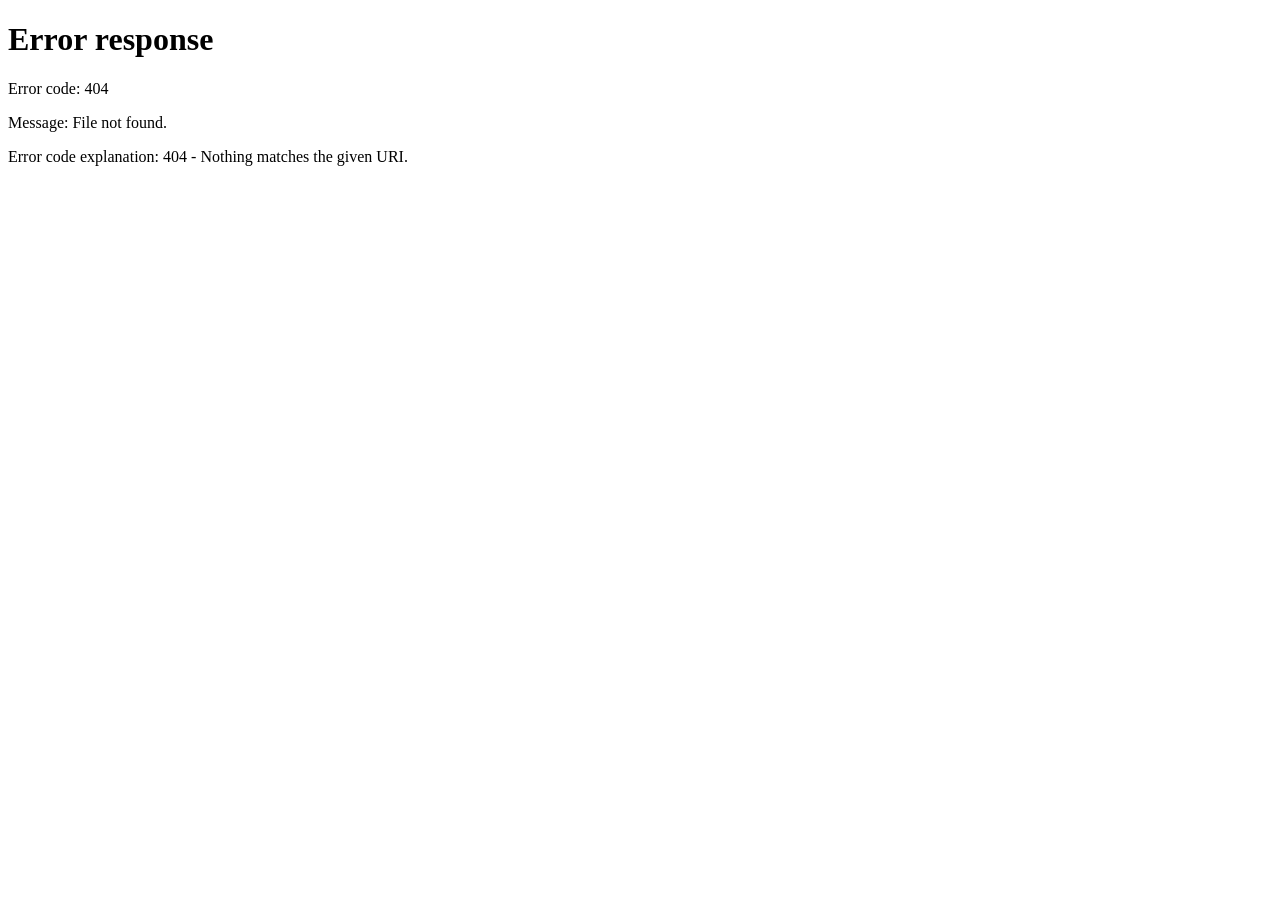
==== src/main/resources/static/index.html @ fc307466 "aplicação e teste de web design - 1" ====
<!DOCTYPE html>
<html lang="pt-BR" data-bs-theme="dark">
<head>
    <meta charset="UTF-8">
    <meta name="viewport" content="width=device-width, initial-scale=1.0">
    <title>PACTOS - Ficha de Personagem</title>
    <link href="https://cdn.jsdelivr.net/npm/bootstrap@5.3.2/dist/css/bootstrap.min.css" rel="stylesheet">
    <style>
        /* 1. IMPORTAÇÃO DAS FONTES OFICIAIS (.otf) */
        @font-face {
            font-family: 'LeopoldMedium';
            src: url('fonts/Leopold.otf') format('opentype');
        }
        @font-face {
            font-family: 'BloggerSansRegular';
            src: url('fonts/BloggerSans.otf') format('opentype');
        }

        /* 2. TIPOGRAFIA E FUNDO BASE */
        body {
            background-color: #000000;
            color: #e0e0e0;
            font-family: 'BloggerSansRegular', sans-serif;
            margin: 0; padding: 0;
            overflow-x: hidden;
            font-size: 1.1rem;
        }

        h1, h2, h3, h4, h5, h6, .fonte-leopold, .btn-blue, .nav-link, .atributo-label {
            font-family: 'LeopoldMedium', sans-serif;
            letter-spacing: 1px;
        }

        /* 3. HEADER DA FICHA */
        .pactos-header {
            display: flex; justify-content: space-between; align-items: center;
            padding: 15px 30px;
            background: linear-gradient(90deg, #020617 0%, #1e3a8a 100%);
            border-bottom: 1px solid #1b48ae;
            box-shadow: 0 4px 25px rgba(29, 78, 216, 0.4);
            position: sticky; top: 0; z-index: 1000;
        }

        .header-left { display: flex; align-items: center; gap: 20px; z-index: 2; }
        .header-right { display: flex; align-items: center; z-index: 2; }

        .menu-btn {
            background: transparent; border: none; color: #0050af;
            font-size: 2.2rem; cursor: pointer; transition: 0.3s;
        }
        .menu-btn:hover { color: #ffffff; transform: scale(1.1); text-shadow: 0 0 10px rgba(255,255,255,0.5); }

        .btn-home { color: #3b82f6; transition: 0.3s; text-decoration: none; display: flex; align-items: center;}
        .btn-home:hover { color: #ffffff; transform: scale(1.1); text-shadow: 0 0 10px rgba(255,255,255,0.3); }
        .btn-home svg { width: 30px; height: 30px; }

        /* LOGO CENTRALIZADA E COM TRUQUE DE FUNDO TRANSPARENTE */
        .pactos-logo {
            position: absolute;
            left: 50%;
            transform: translateX(-50%);
            z-index: 1;
        }

        .pactos-logo img {
            height: 45px; width: auto;
            filter: drop-shadow(0 0 10px rgba(96, 165, 250, 0.6));
            mix-blend-mode: lighten;
        }

        /* Bolinha de Perfil na Header */
        .profile-pic-placeholder {
            width: 45px; height: 45px; background-color: #0f172a;
            border-radius: 50%; border: 2px solid #3b82f6;
            cursor: pointer; transition: 0.3s;
            box-shadow: 0 0 15px rgba(59, 130, 246, 0.5);
            display: flex; justify-content: center; align-items: center;
        }
        .profile-pic-placeholder:hover { border-color: #60a5fa; transform: scale(1.1); box-shadow: 0 0 20px rgba(96, 165, 250, 0.8); }

        /* Botões Azuis Escuros */
        .btn-blue {
            background-color: #2563eb; color: white; border: none; font-size: 1.2rem;
            padding: 8px 30px; transition: 0.3s; border-radius: 6px; text-transform: uppercase;
            box-shadow: 0 0 10px rgba(11, 28, 62, 0.5);
        }
        .btn-blue:hover { background-color: #132750; color: white; transform: translateY(-3px); box-shadow: 0 8px 20px rgba(59, 130, 246, 0.6); }

        .btn-outline-blue { color: #3b82f6; border-color: #1e3a8a; background: transparent; }
        .btn-outline-blue:hover { background-color: #1e3a8a; color: white; }

        /* 4. DESIGN DO MENU LATERAL (SIDEBAR) */
        .sidebar {
            height: 100vh; width: 0; position: fixed; top: 0; left: 0;
            background: linear-gradient(180deg, #020617 0%, #1e3a8a 100%);
            border-right: 1px solid #3b82f6;
            box-shadow: 5px 0 25px rgba(29, 78, 216, 0.4);
            overflow-x: hidden; transition: 0.4s cubic-bezier(0.175, 0.885, 0.32, 1.275);
            z-index: 1040; display: flex; flex-direction: column;
        }
        .sidebar-header { padding: 30px 20px; text-align: center; border-bottom: 1px solid rgba(59, 130, 246, 0.3); }
        .sidebar-header img { width: 140px; filter: drop-shadow(0 0 10px rgba(96, 165, 250, 0.6)); mix-blend-mode: lighten; }
        .sidebar-menu { list-style: none; padding: 20px 0; margin: 0; flex-grow: 1; }
        .sidebar-menu li a {
            padding: 15px 30px; text-decoration: none; font-size: 1.2rem;
            color: #dbeafe; display: block; transition: 0.3s;
            font-family: 'LeopoldMedium', sans-serif; text-transform: uppercase;
        }
        .sidebar-menu li a:hover { color: #ffffff; background-color: rgba(59, 130, 246, 0.2); border-left: 5px solid #60a5fa; text-shadow: 0 0 8px rgba(255,255,255,0.5); }
        .sidebar-menu li a.inativo { color: #64748b; cursor: default; }
        .sidebar-menu li a.inativo:hover { background-color: transparent; border-left: none; }
        .overlay {
            position: fixed; top: 0; left: 0; width: 100%; height: 100%;
            background: rgba(2, 6, 23, 0.85); backdrop-filter: blur(4px);
            z-index: 1030; display: none; opacity: 0; transition: opacity 0.4s;
        }
        .overlay.active { display: block; opacity: 1; }

        /* 5. LAYOUT DA FICHA */
        .ficha-container { max-width: 1400px; margin: 0 auto; padding: 40px 30px; }

        .info-box { background-color: #0f172a; padding: 25px; border-radius: 12px; border: 1px solid #1e3a8a; box-shadow: 0 10px 25px rgba(2, 6, 23, 0.8); height: 100%; }

        /* UPLOAD DE AVATAR */
        .avatar-preview {
            width: 140px; height: 140px; border-radius: 50%; border: 3px dashed #1e3a8a;
            background-color: #080b12; background-image: url('https://via.placeholder.com/140/080b12/888888?text=FOTO');
            background-size: cover; background-position: center; cursor: pointer; transition: 0.3s;
            display: flex; align-items: center; justify-content: center; position: relative; overflow: hidden;
            margin: 0 auto 25px auto; box-shadow: 0 5px 15px rgba(0,0,0,0.6);
        }
        .avatar-preview:hover { border-color: #3b82f6; box-shadow: 0 0 20px rgba(30, 58, 138, 0.6); }
        .avatar-preview::after {
            content: '📷 Trocar'; position: absolute; bottom: 0; background: rgba(2, 6, 23, 0.85);
            color: white; width: 100%; text-align: center; font-size: 0.9rem; padding: 5px 0;
            opacity: 0; transition: 0.3s; font-family: 'BloggerSansRegular';
        }
        .avatar-preview:hover::after { opacity: 1; }

        /* Campos de Input Genéricos */
        .form-control { background-color: #080b12; border: 1px solid #1e3a8a; color: white; transition: 0.3s; }
        .form-control:focus { background-color: #0f172a; border-color: #3b82f6; color: white; box-shadow: 0 0 8px rgba(30, 58, 138, 0.5); }
        label { color: #94a3b8; font-size: 1rem; margin-bottom: 5px; }
        .section-title { color: #ffffff; text-shadow: 0 0 10px rgba(30, 58, 138, 0.8); text-align: center; margin-bottom: 25px; font-size: 1.8rem; }

        /* =========================================================
            A MÁGICA DA ESTRELA DE ATRIBUTOS (COM PROPORÇÃO REAL)
            ========================================================= */
        .estrela-container {
            position: relative;
            width: 100%;
            max-width: 400px; /* Tamanho máximo da estrela */
            margin: 20px auto;
            /* Removemos o background-image daqui! */
        }

        /* A imagem dita o tamanho exato do container agora */
        .estrela-img {
            width: 100%;
            height: auto;
            display: block;
        }

        .ponta-atributo {
            position: absolute;
            width: 80px; height: 80px;
            display: flex; flex-direction: column;
            justify-content: center; align-items: center;
            transform: translate(-50%, -50%);
            /* DICA DE CALIBRAÇÃO: Retire os comentários da linha abaixo para ver caixas vermelhas e ajudar a alinhar! */
            /* border: 2px solid red; background-color: rgba(255,0,0,0.3); */
        }

        /* Coordenadas - Pode alterar as percentagens se precisar de afinar! */
        .ponta-will { top: 12%; left: 50%; }
        .ponta-agi  { top: 32%; left: 85%; }
        .ponta-int  { top: 68%; left: 85%; }
        .ponta-car  { top: 88%; left: 50%; }
        .ponta-con  { top: 68%; left: 15%; }
        .ponta-rig  { top: 32%; left: 15%; }

        .ponta-meio { top: 50%; left: 50%; }

        .estrela-label {
            color: #60a5fa;
            font-size: 1.2rem;
            margin-bottom: -5px;
            text-shadow: 1px 1px 5px rgba(0,0,0,1);
            font-family: 'LeopoldMedium';
            z-index: 2;
        }

        .estrela-input {
            width: 100%; text-align: center; font-size: 2.6rem;
            border: none; background: transparent; color: white;
            transition: 0.3s; font-family: 'LeopoldMedium';
            text-shadow: 2px 2px 8px rgba(0,0,0,1);
            z-index: 2;
        }
        .estrela-input:focus { outline: none; text-shadow: 0 0 15px rgba(96, 165, 250, 1); }
        .input-meio { font-size: 3.8rem; color: #93c5fd; margin-top: 10px; }

        /* BARRAS DE STATUS */
        .bar-container { position: relative; height: 35px; background-color: #080b12; border-radius: 6px; margin-bottom: 10px; overflow: hidden; border: 1px solid #1e3a8a; box-shadow: inset 0 2px 5px rgba(0,0,0,0.8); }
        .bar-fill { height: 100%; transition: width 0.4s cubic-bezier(0.175, 0.885, 0.32, 1.275); }
        .bar-text { position: absolute; width: 100%; text-align: center; font-size: 1.2rem; line-height: 35px; text-shadow: 1px 1px 3px rgba(0,0,0,0.9); pointer-events: none; font-family: 'LeopoldMedium'; letter-spacing: 1px;}

        .bg-vida { background: linear-gradient(90deg, #5a0000, #dc3545); }
        .bg-sanidade { background: linear-gradient(90deg, #001f5c, #0d6efd); }
        .bg-energia { background: linear-gradient(90deg, #8a6700, #ffc107); color: black; text-shadow: none; }

        .status-inputs input { text-align: center; font-family: 'LeopoldMedium'; font-size: 1.3rem; background-color: #080b12; color: white; border: 1px solid #1e3a8a; border-radius: 4px; padding: 5px; width: 70px;}
        .status-inputs input:focus { border-color: #3b82f6; outline: none; }

        /* ABAS E TABELAS */
        .nav-tabs { border-bottom: 1px solid #1e3a8a; margin-top: 40px; }
        .nav-tabs .nav-link { color: #64748b; border: none; font-size: 1.3rem; padding: 15px 25px; transition: 0.3s; }
        .nav-tabs .nav-link:hover { color: #cbd5e1; }
        .nav-tabs .nav-link.active { background-color: transparent; color: #60a5fa; border-bottom: 3px solid #3b82f6; text-shadow: 0 0 8px rgba(30, 58, 138, 0.6);}

        .tab-content { background-color: #0f172a; border: 1px solid #1e3a8a; border-top: none; padding: 30px; border-radius: 0 0 12px 12px; box-shadow: 0 10px 25px rgba(2, 6, 23, 0.8);}
        .search-line { border: none; border-bottom: 2px solid #032660; background: transparent; color: white; border-radius: 0; padding: 8px 0; width: 100%; transition: 0.3s; font-size: 1.1rem; }
        .search-line:focus { outline: none; border-color: #3b82f6; }

        .item-list-box { background-color: #080b12; border-radius: 6px; margin-bottom: 10px; border: 1px solid #1e3a8a; }
        .item-header { padding: 15px; cursor: pointer; display: flex; align-items: center; color: #e0e0e0; transition: background 0.2s; }
        .item-header:hover { background-color: #0f172a; }
        .item-body { padding: 15px; border-top: 1px solid #1e3a8a; background-color: #020617; display: none; }
        .item-title-input { background: transparent; border: none; color: white; font-family: 'LeopoldMedium'; font-size: 1.3rem; width: 100%; outline: none; }
        .item-title-input:focus { border-bottom: 1px solid #3b82f6; }
        .chevron { transition: transform 0.3s ease; margin-right: 15px; color: #60a5fa; font-family: 'LeopoldMedium'; }

        .pericias-header { display: flex; font-family: 'LeopoldMedium'; font-size: 1.2rem; border-bottom: 2px solid #1e3a8a; padding-bottom: 15px; margin-bottom: 15px; color: #60a5fa; }
        .pericia-row { display: flex; align-items: center; padding: 10px 0; border-bottom: 1px solid #1e3a8a; transition: 0.2s; }
        .pericia-row:hover { background-color: #080b12; }
        .pericia-nome { flex: 3; color: #e0e0e0; font-family: 'LeopoldMedium'; font-size: 1.2rem; }
        .pericia-atb { flex: 2; color: #94a3b8; text-align: center; font-size: 1rem; }
        .pericia-treino { flex: 1.5; display: flex; justify-content: center; }
        .pericia-treino select { background-color: #0f172a; color: white; border: 1px solid #1e3a8a; border-radius: 4px; padding: 4px 8px; outline: none; cursor: pointer; }
        .pericia-treino select:focus { border-color: #3b82f6; }
        .pericia-bonus { flex: 1.5; display: flex; justify-content: center; }
        .pericia-bonus input { width: 45px; background: transparent; border: none; border-bottom: 1px solid #1e3a8a; color: white; text-align: center; outline: none; font-family: 'LeopoldMedium'; font-size: 1.2rem;}
        .pericia-bonus input:focus { border-bottom-color: #3b82f6; }
        .pericia-total { flex: 1.5; text-align: center; font-family: 'LeopoldMedium'; font-size: 1.4rem; color: #60a5fa; }
    </style>
</head>
<body>

<div id="pactosSidebar" class="sidebar">
    <div class="sidebar-header">
        <img src="assets/PACTOS.jpg" alt="PACTOS RPG">
    </div>
    <ul class="sidebar-menu">
        <li><a href="home.html">INÍCIO</a></li>
        <li><a href="perfil.html">MEU PERFIL</a></li>
        <li><a href="fichas.html">AGENTES</a></li>
        <li><a href="#" class="inativo">CAMPANHAS (EM BREVE)</a></li>
    </ul>
    <div style="padding: 20px; border-top: 1px solid rgba(59, 130, 246, 0.3); margin-top: auto;">
        <button onclick="fazerLogout()" class="btn btn-outline-danger w-100" style="font-family: 'LeopoldMedium'; font-size: 1.2rem; border-width: 2px;">SAIR</button>
    </div>
</div>
<div id="menuOverlay" class="overlay" onclick="toggleMenu()"></div>

<header class="pactos-header">
    <div class="header-left">
        <button class="menu-btn" onclick="toggleMenu()">☰</button>
        <a href="fichas.html" class="btn-home" title="Voltar para Meus Agentes">
            <svg viewBox="0 0 24 24" fill="currentColor">
                <path d="M20,11V13H8L13.5,18.5L12.08,19.92L4.16,12L12.08,4.08L13.5,5.5L8,11H20Z"></path>
            </svg>
        </a>
    </div>

    <div class="pactos-logo">
        <img src="assets/PACTOS.jpg" alt="PACTOS RPG">
    </div>

    <div class="header-right">
        <button onclick="salvarFicha()" class="btn btn-blue">SALVAR FICHA</button>
    </div>
</header>

<div class="ficha-container">
    <div class="row g-4">

        <div class="col-lg-4">
            <div class="info-box">
                <div class="avatar-upload-container text-center">
                    <input type="file" id="inputFoto" accept="image/*" style="display: none;" onchange="enviarParaNuvem(event)">
                    <div class="avatar-preview" id="imagemPreview" onclick="document.getElementById('inputFoto').click()"></div>
                </div>

                <div class="mb-3">
                    <label>Nome do Personagem</label>
                    <input type="text" id="ficha-nome" class="form-control" placeholder="Digite o nome...">
                </div>
                <div class="mb-3">
                    <label>Jogador</label>
                    <input type="text" id="ficha-jogador" class="form-control" placeholder="Seu nome...">
                </div>
                <div class="mb-3">
                    <label>Origem</label>
                    <input type="text" id="ficha-origem" class="form-control" placeholder="Sua origem...">
                </div>
                <div class="row g-2">
                    <div class="col-6">
                        <label>Nível</label>
                        <input type="number" id="ficha-nivel" class="form-control" value="0">
                    </div>
                    <div class="col-6">
                        <label>Idade</label>
                        <input type="number" id="ficha-idade" class="form-control" placeholder="Anos">
                    </div>
                </div>
            </div>
        </div>

        <div class="col-lg-4">
            <div class="info-box d-flex flex-column justify-content-center align-items-center">
                <h2 class="section-title fonte-leopold">ATRIBUTOS</h2>

                <div class="estrela-container">
                    <img src="assets/atbpactos.png" alt="Estrela de Atributos" class="estrela-img">

                    <div class="ponta-atributo ponta-will">
                        <div class="estrela-label">WILL</div>
                        <input type="number" id="attr-will" class="estrela-input" value="0">
                    </div>
                    <div class="ponta-atributo ponta-agi">
                        <div class="estrela-label">AGI</div>
                        <input type="number" id="attr-agi" class="estrela-input" value="0">
                    </div>
                    <div class="ponta-atributo ponta-int">
                        <div class="estrela-label">INT</div>
                        <input type="number" id="attr-int" class="estrela-input" value="0">
                    </div>
                    <div class="ponta-atributo ponta-car">
                        <div class="estrela-label">CAR</div>
                        <input type="number" id="attr-car" class="estrela-input" value="0">
                    </div>
                    <div class="ponta-atributo ponta-con">
                        <div class="estrela-label">CON</div>
                        <input type="number" id="attr-con" class="estrela-input" value="0">
                    </div>
                    <div class="ponta-atributo ponta-rig">
                        <div class="estrela-label">RIG</div>
                        <input type="number" id="attr-rig" class="estrela-input" value="0">
                    </div>

                    <div class="ponta-atributo ponta-meio">
                        <input type="number" id="attr-meio" class="estrela-input input-meio" value="0">
                    </div>
                </div>
            </div>
        </div>

        <div class="col-lg-4">
            <div class="info-box d-flex flex-column justify-content-center">
                <h2 class="section-title fonte-leopold">STATUS</h2>

                <div class="bar-container">
                    <div class="bar-fill bg-vida" id="barra-vida" style="width: 100%;"></div>
                    <div class="bar-text" id="texto-vida">Pontos de Vida (PV) - 10/10</div>
                </div>
                <div class="d-flex justify-content-between mb-4 status-inputs">
                    <input type="number" id="atual-vida" value="10" oninput="atualizarBarra('vida')">
                    <input type="number" id="maximo-vida" value="10" oninput="atualizarBarra('vida')">
                </div>

                <div class="bar-container">
                    <div class="bar-fill bg-sanidade" id="barra-sanidade" style="width: 100%;"></div>
                    <div class="bar-text" id="texto-sanidade">Sanidade (SAN) - 70/70</div>
                </div>
                <div class="d-flex justify-content-between mb-4 status-inputs">
                    <input type="number" id="atual-sanidade" value="70" oninput="atualizarBarra('sanidade')">
                    <input type="number" id="maximo-sanidade" value="70" oninput="atualizarBarra('sanidade')">
                </div>

                <div class="bar-container">
                    <div class="bar-fill bg-energia" id="barra-energia" style="width: 100%;"></div>
                    <div class="bar-text" id="texto-energia">Energia Vital (EV) - 1/1</div>
                </div>
                <div class="d-flex justify-content-between mb-2 status-inputs">
                    <input type="number" id="atual-energia" value="1" oninput="atualizarBarra('energia')">
                    <input type="number" id="maximo-energia" value="1" oninput="atualizarBarra('energia')">
                </div>
            </div>
        </div>

    </div>

    <ul class="nav nav-tabs fonte-leopold" id="fichaTabs" role="tablist">
        <li class="nav-item" role="presentation"><button class="nav-link active" data-bs-toggle="tab" data-bs-target="#pericias" type="button" role="tab">PERÍCIAS</button></li>
        <li class="nav-item" role="presentation"><button class="nav-link" data-bs-toggle="tab" data-bs-target="#pactos" type="button" role="tab">PACTOS</button></li>
        <li class="nav-item" role="presentation"><button class="nav-link" data-bs-toggle="tab" data-bs-target="#inventario" type="button" role="tab">INVENTÁRIO</button></li>
    </ul>

    <div class="tab-content" id="fichaTabsContent">
        <div class="tab-pane fade show active" id="pericias" role="tabpanel">
            <div class="pericias-header">
                <div style="flex: 3;">Perícia</div>
                <div style="flex: 2; text-align: center;">Atributo</div>
                <div style="flex: 1.5; text-align: center;">Treino</div>
                <div style="flex: 1.5; text-align: center;">Bônus</div>
                <div style="flex: 1.5; text-align: center;">Total</div>
            </div>
            <div id="lista-pericias"></div>
        </div>
        <div class="tab-pane fade" id="pactos" role="tabpanel">
            <div class="d-flex justify-content-between align-items-end mb-4">
                <div class="w-50"><input type="text" id="buscaPactos" class="search-line" placeholder="Filtrar pactos..."></div>
                <div class="d-flex flex-column align-items-end"><button class="btn btn-outline-blue btn-sm py-2 px-3 fonte-leopold" onclick="adicionarItem('pactos')">NOVO PACTO</button></div>
            </div>
            <div id="lista-pactos"></div>
        </div>
        <div class="tab-pane fade" id="inventario" role="tabpanel">
            <div class="d-flex justify-content-between align-items-end mb-4">
                <div class="w-50"><input type="text" id="buscaInventario" class="search-line" placeholder="Filtrar itens..."></div>
                <div class="d-flex flex-column align-items-end"><button class="btn btn-outline-blue btn-sm py-2 px-3 fonte-leopold" onclick="adicionarItem('inventario')">NOVO ITEM</button></div>
            </div>
            <div id="lista-inventario"></div>
        </div>
    </div>
</div>

<script src="https://cdn.jsdelivr.net/npm/bootstrap@5.3.2/dist/js/bootstrap.bundle.min.js"></script>

<script>
    function toggleMenu() {
        const sidebar = document.getElementById("pactosSidebar");
        const overlay = document.getElementById("menuOverlay");
        if (sidebar.style.width === "300px") {
            sidebar.style.width = "0";
            overlay.classList.remove("active");
            setTimeout(() => overlay.style.display = "none", 400);
        } else {
            overlay.style.display = "block";
            setTimeout(() => overlay.classList.add("active"), 10);
            sidebar.style.width = "300px";
        }
    }

    function fazerLogout() {
        if(confirm("Tem certeza que deseja sair da sua conta?")) {
            localStorage.removeItem('usuarioLogado');
            window.location.href = "login.html";
        }
    }

    function adicionarItem(abaId) {
        const container = document.getElementById(`lista-${abaId}`);
        const itemId = Date.now();
        const itemHTML = `
            <div class="item-list-box" id="item-${itemId}">
                <div class="item-header" onclick="toggleItem(${itemId})">
                    <span class="chevron" id="chevron-${itemId}">v</span>
                    <input type="text" class="item-title-input" value="Nova Habilidade" onclick="event.stopPropagation()">
                </div>
                <div class="item-body" id="body-${itemId}">
                    <textarea class="form-control bg-dark text-white border-secondary mb-3" rows="3" placeholder="Descreva os efeitos e regras aqui..."></textarea>
                    <div class="d-flex justify-content-end">
                        <button class="btn btn-sm btn-danger fonte-leopold px-3" onclick="removerItem(${itemId})">EXCLUIR</button>
                    </div>
                </div>
            </div>
        `;
        container.insertAdjacentHTML('beforeend', itemHTML);
    }

    function toggleItem(id) {
        const body = document.getElementById(`body-${id}`);
        const chevron = document.getElementById(`chevron-${id}`);
        if (body.style.display === 'block') { body.style.display = 'none'; chevron.style.transform = 'rotate(0deg)';
        } else { body.style.display = 'block'; chevron.style.transform = 'rotate(180deg)'; }
    }

    function removerItem(id) { document.getElementById(`item-${id}`).remove(); }

    const periciasBase = [
        { nome: "Atletismo", atb: "CON / WILL" }, { nome: "Atualidades", atb: "INT / CAR" },
        { nome: "Atuação", atb: "INT / CAR" }, { nome: "Ciências", atb: "INT" },
        { nome: "Diplomacia", atb: "INT / CAR" }, { nome: "Enganação", atb: "INT / CAR" },
        { nome: "Fortitude", atb: "CON / WILL" }, { nome: "Furtividade", atb: "AGI" },
        { nome: "Iniciativa", atb: "AGI" }, { nome: "Intimidação", atb: "INT / CAR" },
        { nome: "Intuição", atb: "INT" }, { nome: "Investigação", atb: "INT / WILL" },
        { nome: "Medicina", atb: "INT / WILL" }, { nome: "Lábia", atb: "CAR / AGI" },
        { nome: "Luta", atb: "RIG / WILL" }, { nome: "Pilotagem", atb: "AGI / WILL" },
        { nome: "Pontaria", atb: "AGI / WILL" }, { nome: "Profissão", atb: "INT" },
        { nome: "Percepção", atb: "AGI / WILL" }, { nome: "Persuasão", atb: "CAR / INT" },
        { nome: "Prestidigitação", atb: "AGI / CAR" }, { nome: "Reflexo", atb: "AGI / WILL" },
        { nome: "Religião", atb: "INT / WILL" }, { nome: "Sobrevivência", atb: "INT / WILL" },
        { nome: "Tática", atb: "INT" }, { nome: "Tecnologia", atb: "INT" }, { nome: "Vontade", atb: "WILL" }
    ];

    function renderizarPericias() {
        const container = document.getElementById('lista-pericias');
        let html = '';
        periciasBase.forEach((p, index) => {
            html += `
            <div class="pericia-row">
                <div class="pericia-nome">🎲 ${p.nome}</div>
                <div class="pericia-atb">( ${p.atb} )</div>
                <div class="pericia-treino">
                    <select id="treino-${index}" onchange="calcularPericia(${index})">
                        <option value="0">0</option> <option value="5">5</option>
                        <option value="10">10</option> <option value="15">15</option>
                        <option value="20">20</option>
                    </select>
                </div>
                <div class="pericia-bonus"><input type="number" id="bonus-${index}" value="0" oninput="calcularPericia(${index})"></div>
                <div class="pericia-total" id="total-${index}">0</div>
            </div>`;
        });
        container.innerHTML = html;
    }

    function calcularPericia(index) {
        const treino = parseInt(document.getElementById(`treino-${index}`).value) || 0;
        const bonus = parseInt(document.getElementById(`bonus-${index}`).value) || 0;
        document.getElementById(`total-${index}`).innerText = treino + bonus;
    }

    renderizarPericias();

    function atualizarBarra(tipo) {
        const atual = parseInt(document.getElementById(`atual-${tipo}`).value) || 0;
        const maximo = parseInt(document.getElementById(`maximo-${tipo}`).value) || 1;
        let porcentagem = (atual / maximo) * 100;
        if (porcentagem > 100) porcentagem = 100;
        if (porcentagem < 0) porcentagem = 0;
        document.getElementById(`barra-${tipo}`).style.width = `${porcentagem}%`;
        let nomeStatus = '';
        if (tipo === 'vida') nomeStatus = 'Pontos de Vida (PV)';
        if (tipo === 'sanidade') nomeStatus = 'Sanidade (SAN)';
        if (tipo === 'energia') nomeStatus = 'Energia Vital (EV)';
        document.getElementById(`texto-${tipo}`).innerText = `${nomeStatus} - ${atual}/${maximo}`;
    }

    function empacotarLista(abaId) {
        const container = document.getElementById(`lista-${abaId}`);
        const itens = container.querySelectorAll('.item-list-box');
        let pacote = [];
        itens.forEach(item => {
            const titulo = item.querySelector('.item-title-input').value;
            const descricao = item.querySelector('textarea').value;
            pacote.push({ titulo, descricao });
        });
        return JSON.stringify(pacote);
    }

    function desempacotarLista(abaId, dadosJson) {
        if (!dadosJson) return;
        const itensSalvos = JSON.parse(dadosJson);
        const container = document.getElementById(`lista-${abaId}`);
        container.innerHTML = '';
        itensSalvos.forEach(item => {
            const itemId = Date.now() + Math.random().toString().substring(2, 8);
            const itemHTML = `
                <div class="item-list-box" id="item-${itemId}">
                    <div class="item-header" onclick="toggleItem('${itemId}')">
                        <span class="chevron" id="chevron-${itemId}">v</span>
                        <input type="text" class="item-title-input" value="${item.titulo}" onclick="event.stopPropagation()">
                    </div>
                    <div class="item-body" id="body-${itemId}">
                        <textarea class="form-control bg-dark text-white border-secondary mb-3" rows="3">${item.descricao}</textarea>
                        <div class="d-flex justify-content-end">
                            <button class="btn btn-sm btn-danger fonte-leopold px-3" onclick="removerItem('${itemId}')">EXCLUIR</button>
                        </div>
                    </div>
                </div>
            `;
            container.insertAdjacentHTML('beforeend', itemHTML);
        });
    }

    const urlParams = new URLSearchParams(window.location.search);
    const agenteId = urlParams.get('id');
    const usuarioLogado = localStorage.getItem('usuarioLogado');

    if (!usuarioLogado || !agenteId) {
        alert("Acesso negado. Retornando ao painel."); window.location.href = "fichas.html";
    }

    function configurarFiltro(idInput, idLista) {
        const caixaPesquisa = document.getElementById(idInput);
        if (!caixaPesquisa) return;
        caixaPesquisa.addEventListener('input', function(evento) {
            const textoPesquisa = evento.target.value.toLowerCase();
            const itensDaLista = document.querySelectorAll(`#${idLista} .item-list-box`);
            itensDaLista.forEach(item => {
                const titulo = item.querySelector('.item-title-input').value.toLowerCase();
                const descricao = item.querySelector('textarea').value.toLowerCase();
                if (titulo.includes(textoPesquisa) || descricao.includes(textoPesquisa)) { item.style.display = 'block'; }
                else { item.style.display = 'none'; }
            });
        });
    }

    configurarFiltro('buscaPactos', 'lista-pactos');
    configurarFiltro('buscaInventario', 'lista-inventario');

    async function carregarDadosDaFicha() {
        try {
            const resposta = await fetch(`/api/agentes/${agenteId}`);
            if (resposta.ok) {
                const ficha = await resposta.json();
                const preencherSeExistir = (id, valor) => { const elemento = document.getElementById(id); if (elemento) elemento.value = valor; };

                preencherSeExistir('ficha-nome', ficha.nome); preencherSeExistir('ficha-jogador', ficha.jogador);
                preencherSeExistir('ficha-origem', ficha.origem); preencherSeExistir('ficha-nivel', ficha.nivel);

                if (ficha.fotoUrl) {
                    linkFotoAgente = ficha.fotoUrl;
                    document.getElementById('imagemPreview').style.backgroundImage = `url('${ficha.fotoUrl}')`;
                }

                preencherSeExistir('atual-vida', ficha.vidaAtual); preencherSeExistir('maximo-vida', ficha.vidaMaxima);
                preencherSeExistir('atual-sanidade', ficha.sanidadeAtual); preencherSeExistir('maximo-sanidade', ficha.sanidadeMaxima);
                preencherSeExistir('atual-energia', ficha.energiaAtual); preencherSeExistir('maximo-energia', ficha.energiaMaxima);

                atualizarBarra('vida'); atualizarBarra('sanidade'); atualizarBarra('energia');

                if (ficha.periciasDados) {
                    const periciasSalvas = JSON.parse(ficha.periciasDados);
                    periciasSalvas.forEach((pericia, index) => {
                        const selectTreino = document.getElementById(`treino-${index}`);
                        const inputBonus = document.getElementById(`bonus-${index}`);
                        if (selectTreino) selectTreino.value = pericia.treino;
                        if (inputBonus) inputBonus.value = pericia.bonus;
                        calcularPericia(index);
                    });
                }

                desempacotarLista('pactos', ficha.pactosDados); desempacotarLista('inventario', ficha.inventarioDados);

                preencherSeExistir('attr-will', ficha.will); preencherSeExistir('attr-agi', ficha.agilidade);
                preencherSeExistir('attr-int', ficha.inteligencia); preencherSeExistir('attr-rig', ficha.forca);
                preencherSeExistir('attr-car', ficha.presenca); preencherSeExistir('attr-con', ficha.vigor);
            } else { alert("Ficha não encontrada."); }
        } catch (erro) { console.error("Erro:", erro); }
    }

    let linkFotoAgente = "";
    const IMGBB_API_KEY = "41d58ca7fde25e2553eb8a3f84e3ea9c";

    async function enviarParaNuvem(event) {
        const arquivo = event.target.files[0];
        if (!arquivo) return;
        document.getElementById('imagemPreview').style.backgroundImage = "url('https://via.placeholder.com/140/080b12/888888?text=UP...')";
        const formData = new FormData(); formData.append("image", arquivo);
        try {
            const resposta = await fetch(`https://api.imgbb.com/1/upload?key=${IMGBB_API_KEY}`, { method: "POST", body: formData });
            const dados = await resposta.json();
            if (dados.success) {
                linkFotoAgente = dados.data.url;
                document.getElementById('imagemPreview').style.backgroundImage = `url('${linkFotoAgente}')`;
            } else { alert("Erro ao subir foto."); }
        } catch (erro) { console.error(erro); alert("Falha ao subir imagem."); }
    }

    async function salvarFicha() {
        const pegarValor = (id, tipoNum = true) => { const elemento = document.getElementById(id); if (elemento) return elemento.value; return tipoNum ? 0 : ""; };
        let pacotePericias = [];
        for (let i = 0; i < 27; i++) { pacotePericias.push({ treino: pegarValor(`treino-${i}`), bonus: pegarValor(`bonus-${i}`) }); }

        const dadosAtualizados = {
            nome: pegarValor('ficha-nome', false), fotoUrl: linkFotoAgente, jogador: pegarValor('ficha-jogador', false),
            origem: pegarValor('ficha-origem', false), nivel: pegarValor('ficha-nivel'),
            vidaAtual: pegarValor('atual-vida'), vidaMaxima: pegarValor('maximo-vida'), sanidadeAtual: pegarValor('atual-sanidade'),
            sanidadeMaxima: pegarValor('maximo-sanidade'), energiaAtual: pegarValor('atual-energia'), energiaMaxima: pegarValor('maximo-energia'),
            periciasDados: JSON.stringify(pacotePericias), pactosDados: empacotarLista('pactos'), inventarioDados: empacotarLista('inventario'),
            will: pegarValor('attr-will'), agilidade: pegarValor('attr-agi'), inteligencia: pegarValor('attr-int'),
            forca: pegarValor('attr-rig'), presenca: pegarValor('attr-car'), vigor: pegarValor('attr-con')
        };

        try {
            const resposta = await fetch(`/api/agentes/atualizar/${agenteId}`, {
                method: 'PUT', headers: { 'Content-Type': 'application/json' }, body: JSON.stringify(dadosAtualizados)
            });
            if (resposta.ok) { alert("Ficha salva com sucesso!"); } else { alert("Erro ao salvar."); }
        } catch (erro) { console.error(erro); alert("Servidor offline."); }
    }

    carregarDadosDaFicha();
</script>
</body>
</html>
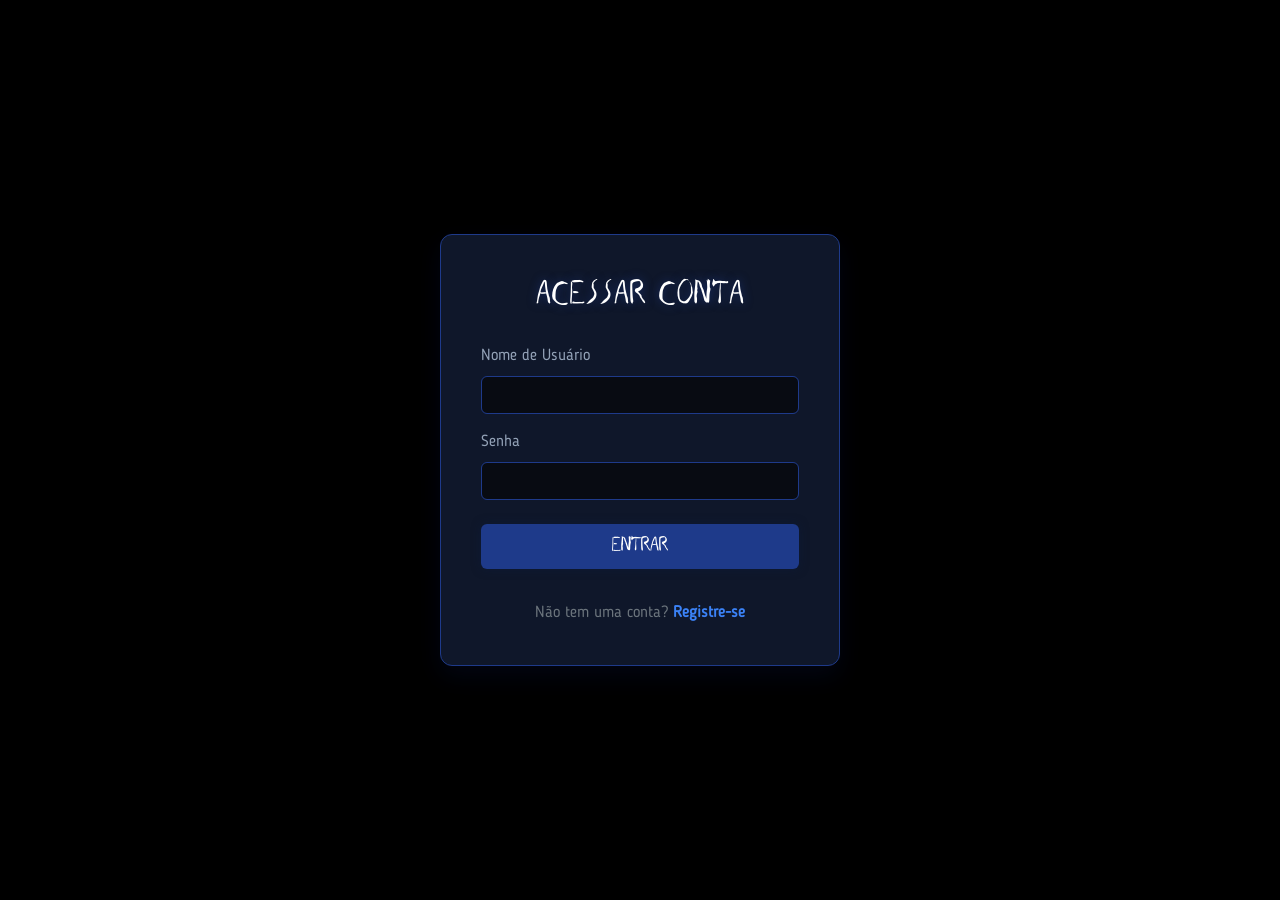
==== commit f9f238d0: "proporcção das imagens e redirecionamento do design - 4" ====
--- a/src/main/resources/static/index.html
+++ b/src/main/resources/static/index.html
@@ -151,14 +151,17 @@
             width: 100%;
             max-width: 400px; /* Tamanho máximo da estrela */
             margin: 20px auto;
+            display: flex;
+            justify-content: center;
             /* Removemos o background-image daqui! */
         }
 
         /* A imagem dita o tamanho exato do container agora */
         .estrela-img {
-            width: 100%;
+            width: 200%;
             height: auto;
             display: block;
+            left: 50px;
         }
 
         .ponta-atributo {
@@ -172,14 +175,14 @@
         }
 
         /* Coordenadas - Pode alterar as percentagens se precisar de afinar! */
-        .ponta-will { top: 12%; left: 50%; }
-        .ponta-agi  { top: 32%; left: 85%; }
-        .ponta-int  { top: 68%; left: 85%; }
-        .ponta-car  { top: 88%; left: 50%; }
-        .ponta-con  { top: 68%; left: 15%; }
-        .ponta-rig  { top: 32%; left: 15%; }
-
-        .ponta-meio { top: 50%; left: 50%; }
+        .ponta-will { top: 24%; left: 51%; }
+        .ponta-agi  { top: 40%; left: 78%; }
+        .ponta-int  { top: 67%; left: 82%; }
+        .ponta-car  { top: 81%; left: 49%; }
+        .ponta-con  { top: 67%; left: 22%; }
+        .ponta-rig  { top: 40%; left: 23%; }
+
+        .ponta-meio { top: 51%; left: 50%; }
 
         .estrela-label {
             color: #60a5fa;
@@ -324,27 +327,27 @@
                     <img src="assets/atbpactos.png" alt="Estrela de Atributos" class="estrela-img">
 
                     <div class="ponta-atributo ponta-will">
-                        <div class="estrela-label">WILL</div>
+                        <div class="estrela-label"></div>
                         <input type="number" id="attr-will" class="estrela-input" value="0">
                     </div>
                     <div class="ponta-atributo ponta-agi">
-                        <div class="estrela-label">AGI</div>
+                        <div class="estrela-label"></div>
                         <input type="number" id="attr-agi" class="estrela-input" value="0">
                     </div>
                     <div class="ponta-atributo ponta-int">
-                        <div class="estrela-label">INT</div>
+                        <div class="estrela-label"></div>
                         <input type="number" id="attr-int" class="estrela-input" value="0">
                     </div>
                     <div class="ponta-atributo ponta-car">
-                        <div class="estrela-label">CAR</div>
+                        <div class="estrela-label"></div>
                         <input type="number" id="attr-car" class="estrela-input" value="0">
                     </div>
                     <div class="ponta-atributo ponta-con">
-                        <div class="estrela-label">CON</div>
+                        <div class="estrela-label"></div>
                         <input type="number" id="attr-con" class="estrela-input" value="0">
                     </div>
                     <div class="ponta-atributo ponta-rig">
-                        <div class="estrela-label">RIG</div>
+                        <div class="estrela-label"></div>
                         <input type="number" id="attr-rig" class="estrela-input" value="0">
                     </div>
 
